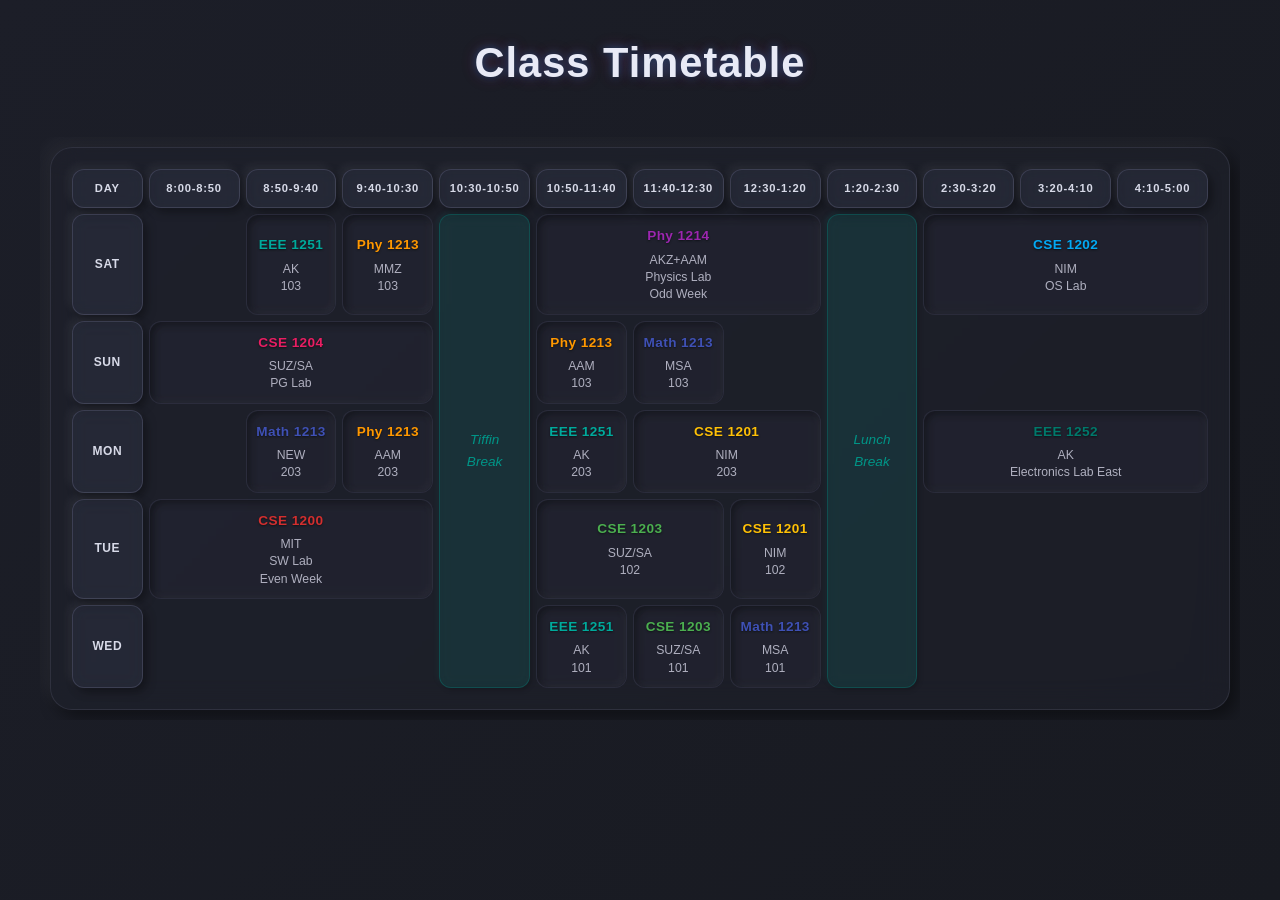
==== index2.html @ d8e886b6 "Equivalence: class name substitution" ====
<!DOCTYPE html>
<html lang="en">

<head>
  <meta charset="UTF-8">
  <meta name="viewport" content="width=device-width, initial-scale=1.0">
  <title>Class Timetable - Horizontal Neomorphic Glass</title>
	<link rel="stylesheet" href="style_glassmorphism.css">
</head>

<body>
  <h1 class="page-title">Class Timetable</h1>
  <div class="table-container">
    <table id="time-table-h" class="time-table"> <!-- ID changed to -h -->
      <thead>
        <tr>
          <th>Day</th>
          <th>8:00-8:50</th>
          <th>8:50-9:40</th>
          <th>9:40-10:30</th>
          <th>10:30-10:50</th>
          <th>10:50-11:40</th>
          <th>11:40-12:30</th>
          <th>12:30-1:20</th>
          <th>1:20-2:30</th>
          <th>2:30-3:20</th>
          <th>3:20-4:10</th>
          <th>4:10-5:00</th>
        </tr>
      </thead>
      <tbody>
        <tr> <!-- SAT -->
          <th>SAT</th>
          <td></td> <!-- 8:00-8:50 -->
          <td> <!-- 8:50-9:40 -->
            <span class="card-title">EEE 1251</span>
            <span class="card-content">AK</span>
            <span class="card-content">103</span>
          </td>
          <td> <!-- 9:40-10:30 -->
            <span class="card-title">Phy 1213</span>
            <span class="card-content">MMZ</span>
            <span class="card-content">103</span>
          </td>
          <td rowspan="5" class="card-type-break">Tiffin<br>Break</td> <!-- 10:30-10:50 -->
          <td colspan="3"> <!-- 10:50-11:40, 11:40-12:30, 12:30-1:20 (Phy 1214) -->
            <span class="card-title">Phy 1214</span>
            <span class="card-content">AKZ+AAM</span>
            <span class="card-content">Physics Lab</span>
            <span class="card-content">Odd Week</span>
          </td>
          <td rowspan="5" class="card-type-break">Lunch<br>Break</td> <!-- 1:20-2:30 -->
          <td colspan="3"> <span class="card-title">CSE 1202</span>
            <span class="card-content">NIM</span>
            <span class="card-content">OS Lab</span>
          </td> <!-- 2:30-3:20, 3:20-4:10, 4:10-5:00 (CSE 1202) -->
        </tr>
        <tr> <!-- SUN -->
          <th>SUN</th>
          <td colspan="3"> <span class="card-title">CSE 1204</span>
            <span class="card-content">SUZ/SA</span>
            <span class="card-content">PG Lab</span>
          </td> <!-- 8:00-8:50, 8:50-9:40, 9:40-10:30 (CSE 1204) -->
          <!-- Tiffin Break covered by rowspan -->
          <td> <!-- 10:50-11:40 -->
            <span class="card-title">Phy 1213</span>
            <span class="card-content">AAM</span>
            <span class="card-content">103</span>
          </td>
          <td> <!-- 11:40-12:30 -->
            <span class="card-title">Math 1213</span>
            <span class="card-content">MSA</span>
            <span class="card-content">103</span>
          </td>
          <td></td> <!-- 12:30-1:20 -->
          <!-- Lunch Break covered by rowspan -->

        </tr>
        <tr> <!-- MON -->
          <th>MON</th>
          <td></td> <!-- 8:00-8:50 -->
          <td> <!-- 8:50-9:40 -->
            <span class="card-title">Math 1213</span>
            <span class="card-content">NEW</span>
            <span class="card-content">203</span>
          </td>
          <td> <!-- 9:40-10:30 -->
            <span class="card-title">Phy 1213</span>
            <span class="card-content">AAM</span>
            <span class="card-content">203</span>
          </td>
          <!-- Tiffin Break covered by rowspan -->
          <td> <!-- 10:50-11:40 -->
            <span class="card-title">EEE 1251</span>
            <span class="card-content">AK</span>
            <span class="card-content">203</span>
          </td>
          <td colspan="2"> <!-- 11:40-12:30, 12:30-1:20 (CSE 1201) -->
            <span class="card-title">CSE 1201</span>
            <span class="card-content">NIM</span>
            <span class="card-content">203</span>
          <td colspan="3"> <!-- 2:30-3:20, 3:20-4:10, 4:10-5:00 (EEE 1252) -->
            <span class="card-title">EEE 1252</span>
            <span class="card-content">AK</span>
            <span class="card-content">Electronics Lab East</span>
          </td><!-- 2:30-3:20, 3:20-4:10, 4:10-5:00 (EEE 1252) -->
        </tr>
        <tr> <!-- TUE -->
          <th>TUE</th>
          <td colspan="3"> <!-- 2:30-3:20, 3:20-4:10, 4:10-5:00 (CSE 1200) -->
            <span class="card-title">CSE 1200</span>
            <span class="card-content">MIT</span>
            <span class="card-content">SW Lab</span>
            <span class="card-content">Even Week</span>
          </td>
          <!-- Tiffin Break covered by rowspan -->
          <td colspan="2"> <!-- 10:50-11:40, 11:40-12:30 (CSE 1203) -->
            <span class="card-title">CSE 1203</span>
            <span class="card-content">SUZ/SA</span>
            <span class="card-content">102</span>
          </td>
          <td> <!-- 12:30-1:20 -->
            <span class="card-title">CSE 1201</span>
            <span class="card-content">NIM</span>
            <span class="card-content">102</span>
          </td>
          <!-- Lunch Break covered by rowspan -->

        </tr>
        <tr> <!-- WED -->
          <th>WED</th>
          <td colspan="3"></td> <!-- 8:00-8:50, 8:50-9:40, 9:40-10:30 (Empty) -->
          <!-- Tiffin Break covered by rowspan -->
          <td> <!-- 10:50-11:40 -->
            <span class="card-title">EEE 1251</span>
            <span class="card-content">AK</span>
            <span class="card-content">101</span>
          </td>
          <td> <!-- 11:40-12:30 -->
            <span class="card-title">CSE 1203</span>
            <span class="card-content">SUZ/SA</span>
            <span class="card-content">101</span>
          </td>
          <td> <!-- 12:30-1:20 -->
            <span class="card-title">Math 1213</span>
            <span class="card-content">MSA</span>
            <span class="card-content">101</span>
          </td>
          <!-- Lunch Break covered by rowspan -->

        </tr>
      </tbody>
    </table>
  </div>

  <script>
    document.addEventListener('DOMContentLoaded', function () {
      const subjectColorConfig = {
        "CSE 1204": { rgb: "233, 30, 99" },
        "EEE 1251": { rgb: "0, 170, 156" },
        "Math 1213": { rgb: "63, 81, 181" },
        "Phy 1213": { rgb: "255, 152, 0" },
        "Phy 1214": { rgb: "156, 39, 176" },
        "CSE 1203": { rgb: "76, 175, 80" },
        "CSE 1201": { rgb: "255, 193, 7" },
        "CSE 1202": { rgb: "3, 169, 244" },
        "CSE 1200": { rgb: "211, 47, 47" },
        "EEE 1252": { rgb: "0, 121, 107" }
      };

      const tableCellsWithCode = document.querySelectorAll('.time-table td:not(.card-type-break):not(:empty)');
      tableCellsWithCode.forEach(cell => {
        const courseCodeSpan = cell.querySelector('.card-title');
        if (courseCodeSpan) {
          const courseCode = courseCodeSpan.textContent.trim();
          if (subjectColorConfig[courseCode]) {
            const colorRGB = subjectColorConfig[courseCode].rgb;
            cell.style.setProperty('--subject-active-rgb', colorRGB);
            cell.classList.add('has-subject-specific-color');
          }
        }
      });

      const timeTable = document.getElementById('time-table-h'); // ID for horizontal table
      // Clickable headers are tbody th (Day names)
      const dayHeaders = Array.from(timeTable.querySelectorAll('tbody th'));
      const tbody = timeTable.querySelector('tbody');

      // Determine number of visual rows (days) and columns (time slots + Day header) for the virtual grid
      const numVisualCols = timeTable.querySelector('thead tr').children.length;
      const numVisualRows = tbody.rows.length;

      // Build the virtual grid to correctly map cells considering rowspan/colspan
      // virtualGrid[rowIdx][colIdx] will point to the actual DOM cell (th or td)
      let virtualGrid = Array(numVisualRows).fill(null).map(() => Array(numVisualCols).fill(null));

      Array.from(tbody.rows).forEach((row, r_idx) => {
        let currentGridCol = 0;
        // row.cells includes th and td elements in that tr
        Array.from(row.cells).forEach(cell => {
          // Skip any grid columns already filled by a rowspan from a previous row
          while (currentGridCol < numVisualCols && virtualGrid[r_idx][currentGridCol] !== null) {
            currentGridCol++;
          }

          if (currentGridCol >= numVisualCols) return; // Should not happen in a well-formed table

          const rowSpan = cell.rowSpan || 1;
          const colSpan = cell.colSpan || 1;

          for (let i = 0; i < rowSpan; i++) {
            for (let j = 0; j < colSpan; j++) {
              if (r_idx + i < numVisualRows && currentGridCol + j < numVisualCols) {
                virtualGrid[r_idx + i][currentGridCol + j] = cell;
              }
            }
          }
          currentGridCol += colSpan;
        });
      });

      dayHeaders.forEach(header => {
        header.addEventListener('click', function () { // 'this' is the clicked tbody th
          // 1. Clear previous glow from all td cells in tbody
          timeTable.querySelectorAll('tbody td.day-glow').forEach(td => {
            td.classList.remove('day-glow');
          });

          // 2. Clear active state from other day headers and set for current
          dayHeaders.forEach(h => h.classList.remove('day-header-active'));
          this.classList.add('day-header-active');

          // 3. Determine the DOM index of the clicked header's parent TR within TBODY.
          // This index corresponds to the row index in our virtualGrid.
          const clickedRowIndex = Array.from(tbody.rows).indexOf(this.parentNode);

          // 4. Apply glow to cells in this row using the virtual grid
          // Start iterating from column 1 in virtualGrid to skip the Day Name TH (which is at virtualGrid[clickedRowIndex][0])
          for (let c = 1; c < numVisualCols; c++) {
            if (virtualGrid[clickedRowIndex] && virtualGrid[clickedRowIndex][c]) {
              const cellToGlow = virtualGrid[clickedRowIndex][c];

              // Check if it's a valid TD, a subject cell (not empty, not card-type-break)
              if (cellToGlow && cellToGlow.tagName === 'TD' &&
                !cellToGlow.classList.contains('card-type-break') &&
                cellToGlow.innerHTML.trim() !== '') {
                cellToGlow.classList.add('day-glow');
              }
            }
          }
        });
      });
    });
  </script>

</body>

</html>
---- style_glassmorphism.css ----
:root {
	/* Base & Text */
	--text-color: #e8eaf6;
	--secondary-text-color: #b0b0c0;
	--def-font: 'Segoe UI', Roboto, Oxygen, Ubuntu, Cantarell, 'Open Sans', 'Helvetica Neue', sans-serif;

	--border-radius-panel: 22px;
	--border-radius-element: 12px;
	--cell-padding: 10px 8px;

	/* Vibrant Colors */
	--vibrant-pink-rgb: 233, 30, 99;
	--vibrant-pink: rgb(var(--vibrant-pink-rgb));
	--vibrant-teal-rgb: 0, 150, 136;
	--vibrant-teal: rgb(var(--vibrant-teal-rgb));
	--vibrant-blue-rgb: 33, 150, 243;
	--vibrant-blue: rgb(var(--vibrant-blue-rgb));

	/* Main Panel */
	--panel-glass-bg: rgba(35, 38, 50, 0.35);
	--panel-glass-border: rgba(200, 200, 255, 0.1);
	--panel-neo-shadow-distance: 7px;
	--panel-neo-shadow-blur: 18px;
	--panel-neo-shadow-light: rgba(255, 255, 255, 0.05);
	--panel-neo-shadow-dark: rgba(0, 0, 0, 0.45);

	/* Headers (General) */
	--header-glass-bg: rgba(55, 60, 80, 0.3);
	--header-glass-border: rgba(200, 200, 255, 0.15);
	--header-text-color: #d8dae8;
	--header-neo-shadow-distance: 4px;
	--header-neo-shadow-blur: 10px;
	--header-neo-shadow-light: rgba(255, 255, 255, 0.06);
	--header-neo-shadow-dark: rgba(0, 0, 0, 0.35);

	/* Active Day Header (now in tbody th for horizontal layout) */
	--day-header-active-bg: var(--vibrant-blue);
	--day-header-active-glow: rgba(var(--vibrant-blue-rgb), 0.7);


	/* Content Cells */
	--cell-glass-bg: rgba(40, 43, 58, 0.25);
	--cell-glass-border: rgba(180, 180, 220, 0.08);
	--cell-inset-neo-shadow-distance: 3px;
	--cell-inset-neo-shadow-blur: 7px;
	--cell-inset-neo-shadow-light: rgba(255, 255, 255, 0.04);
	--cell-inset-neo-shadow-dark: rgba(0, 0, 0, 0.3);

	/* Break Cells */
	--break-glass-bg: rgba(var(--vibrant-teal-rgb), 0.15);
	--break-glass-border: rgba(var(--vibrant-teal-rgb), 0.3);
	--break-text-color: var(--vibrant-teal);
	--break-neo-shadow-distance: 2px;
	--break-neo-shadow-blur: 5px;
	--break-neo-shadow-light: rgba(var(--vibrant-teal-rgb), 0.1);
	--break-neo-shadow-dark: rgba(0, 0, 0, 0.2);

	/* Day Glow (Inner Fill) Styles */
	--fallback-accent-rgb: var(--vibrant-pink-rgb);
	--day-glow-inner-fill-opacity: 0.15;
	/* Opacity for the inner accent background */
	--day-glow-border-opacity: 0.6;
	/* Opacity for the border of "glowing" cells */

	/* Text color for details when cell is "glowing" */
	--details-text-glow-color: #dce0ee;
}

* {
	padding: 0;
	margin: 0;
	box-sizing: border-box;
}

body {
	background: linear-gradient(135deg, #1c1e28 0%, #181a21 100%);
	font-family: var(--def-font);
	color: var(--text-color);
	padding: 30px 25px;
	line-height: 1.6;
	display: flex;
	flex-direction: column;
	align-items: center;
	min-height: 100vh;
}

.page-title {
	text-align: center;
	margin-bottom: 40px;
	font-size: 2.6em;
	font-weight: 600;
	color: var(--text-color);
	letter-spacing: 1px;
	text-shadow:
		0 0 8px rgba(var(--vibrant-blue-rgb), 0.4),
		0 0 15px rgba(var(--vibrant-pink-rgb), 0.25),
		0 2px 5px rgba(0, 0, 0, 0.3);
}

.table-container {
	width: 100%;
	max-width: 1200px;
	/* Adjusted for horizontal layout */
	overflow-x: auto;
	padding: 10px;
}

.time-table {
	width: 100%;
	border-collapse: separate;
	border-spacing: 6px;
	background-color: var(--panel-glass-bg);
	backdrop-filter: blur(15px);
	text-align: center;
	border-radius: var(--border-radius-panel);
	border: 1px solid var(--panel-glass-border);
	box-shadow:
		var(--panel-neo-shadow-distance) var(--panel-neo-shadow-distance) var(--panel-neo-shadow-blur) var(--panel-neo-shadow-dark),
		calc(var(--panel-neo-shadow-distance) * -1) calc(var(--panel-neo-shadow-distance) * -1) var(--panel-neo-shadow-blur) var(--panel-neo-shadow-light);
	padding: 15px;
}

.time-table th,
.time-table td {
	padding: var(--cell-padding);
	font-weight: 500;
	vertical-align: middle;
	border-radius: var(--border-radius-element);
	border: 1px solid transparent;
}

/* General Header Styling for all TH elements */
.time-table th {
	background-color: var(--header-glass-bg);
	color: var(--header-text-color);
	font-weight: 600;
	border: 1px solid var(--header-glass-border);
	backdrop-filter: blur(8px);
	box-shadow:
		var(--header-neo-shadow-distance) var(--header-neo-shadow-distance) var(--header-neo-shadow-blur) var(--header-neo-shadow-dark),
		calc(var(--header-neo-shadow-distance) * -1) calc(var(--header-neo-shadow-distance) * -1) var(--header-neo-shadow-blur) var(--header-neo-shadow-light);
}

/* THEAD Headers: "Day" (first) and Time Slots (rest) */
.time-table thead th {
	font-size: 0.7em;
	/* Base for all thead headers */
	text-transform: uppercase;
	letter-spacing: 0.07em;
}

.time-table thead th:first-child {
	/* "Day" header */
	min-width: 70px;
}

.time-table thead th:not(:first-child) {
	/* Time Slot Headers */
	min-width: 90px;
}

/* TBODY Headers: Day Names (SAT, SUN, etc.) - These are clickable */
.time-table tbody th {
	min-width: 70px;
	font-size: 0.75em;
	letter-spacing: 0.05em;
	text-transform: uppercase;
	cursor: pointer;
	user-select: none;
}

.time-table tbody th.day-header-active {
	/* Active Day Header in tbody */
	background-color: var(--day-header-active-bg);
	color: white;
	box-shadow:
		0 0 12px 2px var(--day-header-active-glow),
		var(--header-neo-shadow-distance) var(--header-neo-shadow-distance) var(--header-neo-shadow-blur) var(--header-neo-shadow-dark),
		calc(var(--header-neo-shadow-distance) * -1) calc(var(--header-neo-shadow-distance) * -1) var(--header-neo-shadow-blur) var(--header-neo-shadow-light);
}

.time-table td:not(.card-type-break):not(:empty) {
	background-color: var(--cell-glass-bg);
	font-size: 0.85em;
	border: 1px solid var(--cell-glass-border);
	backdrop-filter: blur(6px);
	box-shadow:
		inset var(--cell-inset-neo-shadow-distance) var(--cell-inset-neo-shadow-distance) var(--cell-inset-neo-shadow-blur) var(--cell-inset-neo-shadow-dark),
		inset calc(var(--cell-inset-neo-shadow-distance) * -1) calc(var(--cell-inset-neo-shadow-distance) * -1) var(--cell-inset-neo-shadow-blur) var(--cell-inset-neo-shadow-light);
}

.time-table td.day-glow {
	--current-accent-rgb: var(--fallback-accent-rgb);
	background-color: rgba(var(--current-accent-rgb), var(--day-glow-inner-fill-opacity)) !important;
	border-color: rgba(var(--current-accent-rgb), var(--day-glow-border-opacity)) !important;
	box-shadow:
		inset var(--cell-inset-neo-shadow-distance) var(--cell-inset-neo-shadow-distance) var(--cell-inset-neo-shadow-blur) var(--cell-inset-neo-shadow-dark),
		inset calc(var(--cell-inset-neo-shadow-distance) * -1) calc(var(--cell-inset-neo-shadow-distance) * -1) var(--cell-inset-neo-shadow-blur) var(--cell-inset-neo-shadow-light);
}

.time-table td.has-subject-specific-color.day-glow {
	--current-accent-rgb: var(--subject-active-rgb);
}

.time-table td .card-title {
	display: block;
	font-weight: 700;
	color: var(--text-color);
	margin-bottom: 5px;
	font-size: 1em;
	letter-spacing: 0.03em;
	text-shadow: 0 1px 2px rgba(0, 0, 0, 0.4);
}

.time-table td.has-subject-specific-color .card-title {
	color: rgb(var(--subject-active-rgb));
	text-shadow: 0 1px 2px rgba(0, 0, 0, 0.5);
}

.time-table td.day-glow .card-title {
	text-shadow: none !important;
}

.time-table td.day-glow:not(.has-subject-specific-color) .card-title {
	color: var(--text-color);
}

.time-table td .card-content {
	display: block;
	font-size: 0.9em;
	color: var(--secondary-text-color);
	line-height: 1.4;
}

.time-table td.day-glow .card-content {
	color: var(--details-text-glow-color);
}

.time-table td:empty {
	background-color: transparent;
	border-color: transparent;
	box-shadow: none;
	backdrop-filter: none;
}

.card-type-break {
	/* This class is on a TD with rowspan (for horizontal) */
	background-color: var(--break-glass-bg) !important;
	border: 1px solid var(--break-glass-border) !important;
	backdrop-filter: blur(7px);
	font-weight: 600;
	font-style: italic;
	color: var(--break-text-color);
	font-size: 0.85em;
	box-shadow:
		var(--break-neo-shadow-distance) var(--break-neo-shadow-distance) var(--break-neo-shadow-blur) var(--break-neo-shadow-dark),
		calc(var(--break-neo-shadow-distance) * -1) calc(var(--break-neo-shadow-distance) * -1) var(--break-neo-shadow-blur) var(--break-neo-shadow-light) !important;
}
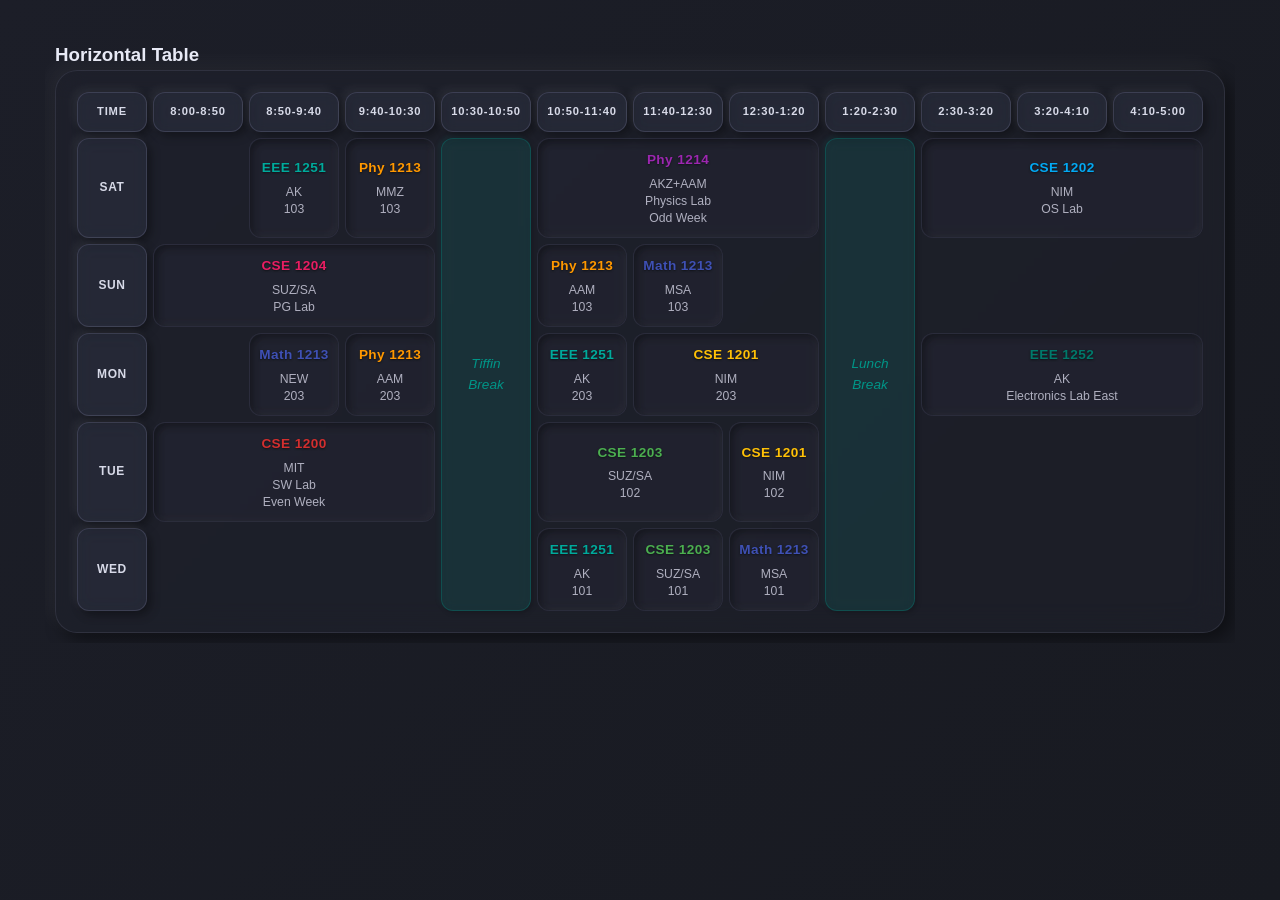
==== commit f648dd23: "Updating with 'main' branch" ====
--- a/index2.html
+++ b/index2.html
@@ -1,258 +1,53 @@
 <!DOCTYPE html>
 <html lang="en">
+	<head>
+		<meta charset="UTF-8">
+		<meta name="viewport" content="width=device-width, initial-scale=1.0">
+		<title>Class Timetable</title>
+		<script type="text/javascript" src="schedule.json.js"></script>
+		<script type="text/javascript" src="tabler.js"></script>
+		<link rel="stylesheet" href="style_glassmorphism.css">
+	</head>
+	<body>
+		<div id="main-wrapper">
 
-<head>
-  <meta charset="UTF-8">
-  <meta name="viewport" content="width=device-width, initial-scale=1.0">
-  <title>Class Timetable - Horizontal Neomorphic Glass</title>
-	<link rel="stylesheet" href="style_glassmorphism.css">
-</head>
+			<div id="error-container" style="white-space: pre-wrap;"></div> <!-- DISPLAYS ERROR MESSAGES HERE -->
 
-<body>
-  <h1 class="page-title">Class Timetable</h1>
-  <div class="table-container">
-    <table id="time-table-h" class="time-table"> <!-- ID changed to -h -->
-      <thead>
-        <tr>
-          <th>Day</th>
-          <th>8:00-8:50</th>
-          <th>8:50-9:40</th>
-          <th>9:40-10:30</th>
-          <th>10:30-10:50</th>
-          <th>10:50-11:40</th>
-          <th>11:40-12:30</th>
-          <th>12:30-1:20</th>
-          <th>1:20-2:30</th>
-          <th>2:30-3:20</th>
-          <th>3:20-4:10</th>
-          <th>4:10-5:00</th>
-        </tr>
-      </thead>
-      <tbody>
-        <tr> <!-- SAT -->
-          <th>SAT</th>
-          <td></td> <!-- 8:00-8:50 -->
-          <td> <!-- 8:50-9:40 -->
-            <span class="card-title">EEE 1251</span>
-            <span class="card-content">AK</span>
-            <span class="card-content">103</span>
-          </td>
-          <td> <!-- 9:40-10:30 -->
-            <span class="card-title">Phy 1213</span>
-            <span class="card-content">MMZ</span>
-            <span class="card-content">103</span>
-          </td>
-          <td rowspan="5" class="card-type-break">Tiffin<br>Break</td> <!-- 10:30-10:50 -->
-          <td colspan="3"> <!-- 10:50-11:40, 11:40-12:30, 12:30-1:20 (Phy 1214) -->
-            <span class="card-title">Phy 1214</span>
-            <span class="card-content">AKZ+AAM</span>
-            <span class="card-content">Physics Lab</span>
-            <span class="card-content">Odd Week</span>
-          </td>
-          <td rowspan="5" class="card-type-break">Lunch<br>Break</td> <!-- 1:20-2:30 -->
-          <td colspan="3"> <span class="card-title">CSE 1202</span>
-            <span class="card-content">NIM</span>
-            <span class="card-content">OS Lab</span>
-          </td> <!-- 2:30-3:20, 3:20-4:10, 4:10-5:00 (CSE 1202) -->
-        </tr>
-        <tr> <!-- SUN -->
-          <th>SUN</th>
-          <td colspan="3"> <span class="card-title">CSE 1204</span>
-            <span class="card-content">SUZ/SA</span>
-            <span class="card-content">PG Lab</span>
-          </td> <!-- 8:00-8:50, 8:50-9:40, 9:40-10:30 (CSE 1204) -->
-          <!-- Tiffin Break covered by rowspan -->
-          <td> <!-- 10:50-11:40 -->
-            <span class="card-title">Phy 1213</span>
-            <span class="card-content">AAM</span>
-            <span class="card-content">103</span>
-          </td>
-          <td> <!-- 11:40-12:30 -->
-            <span class="card-title">Math 1213</span>
-            <span class="card-content">MSA</span>
-            <span class="card-content">103</span>
-          </td>
-          <td></td> <!-- 12:30-1:20 -->
-          <!-- Lunch Break covered by rowspan -->
+			<div class="table-container">
+				<h3 class="time-table-title">Horizontal Table</h3>
+				<table id="time-table-h" class="time-table">
+					<!-- AUTOMATICALLY GENERATES THE TABLE HERE -->
+				</table>
+			</div>
+		</div>
 
-        </tr>
-        <tr> <!-- MON -->
-          <th>MON</th>
-          <td></td> <!-- 8:00-8:50 -->
-          <td> <!-- 8:50-9:40 -->
-            <span class="card-title">Math 1213</span>
-            <span class="card-content">NEW</span>
-            <span class="card-content">203</span>
-          </td>
-          <td> <!-- 9:40-10:30 -->
-            <span class="card-title">Phy 1213</span>
-            <span class="card-content">AAM</span>
-            <span class="card-content">203</span>
-          </td>
-          <!-- Tiffin Break covered by rowspan -->
-          <td> <!-- 10:50-11:40 -->
-            <span class="card-title">EEE 1251</span>
-            <span class="card-content">AK</span>
-            <span class="card-content">203</span>
-          </td>
-          <td colspan="2"> <!-- 11:40-12:30, 12:30-1:20 (CSE 1201) -->
-            <span class="card-title">CSE 1201</span>
-            <span class="card-content">NIM</span>
-            <span class="card-content">203</span>
-          <td colspan="3"> <!-- 2:30-3:20, 3:20-4:10, 4:10-5:00 (EEE 1252) -->
-            <span class="card-title">EEE 1252</span>
-            <span class="card-content">AK</span>
-            <span class="card-content">Electronics Lab East</span>
-          </td><!-- 2:30-3:20, 3:20-4:10, 4:10-5:00 (EEE 1252) -->
-        </tr>
-        <tr> <!-- TUE -->
-          <th>TUE</th>
-          <td colspan="3"> <!-- 2:30-3:20, 3:20-4:10, 4:10-5:00 (CSE 1200) -->
-            <span class="card-title">CSE 1200</span>
-            <span class="card-content">MIT</span>
-            <span class="card-content">SW Lab</span>
-            <span class="card-content">Even Week</span>
-          </td>
-          <!-- Tiffin Break covered by rowspan -->
-          <td colspan="2"> <!-- 10:50-11:40, 11:40-12:30 (CSE 1203) -->
-            <span class="card-title">CSE 1203</span>
-            <span class="card-content">SUZ/SA</span>
-            <span class="card-content">102</span>
-          </td>
-          <td> <!-- 12:30-1:20 -->
-            <span class="card-title">CSE 1201</span>
-            <span class="card-content">NIM</span>
-            <span class="card-content">102</span>
-          </td>
-          <!-- Lunch Break covered by rowspan -->
 
-        </tr>
-        <tr> <!-- WED -->
-          <th>WED</th>
-          <td colspan="3"></td> <!-- 8:00-8:50, 8:50-9:40, 9:40-10:30 (Empty) -->
-          <!-- Tiffin Break covered by rowspan -->
-          <td> <!-- 10:50-11:40 -->
-            <span class="card-title">EEE 1251</span>
-            <span class="card-content">AK</span>
-            <span class="card-content">101</span>
-          </td>
-          <td> <!-- 11:40-12:30 -->
-            <span class="card-title">CSE 1203</span>
-            <span class="card-content">SUZ/SA</span>
-            <span class="card-content">101</span>
-          </td>
-          <td> <!-- 12:30-1:20 -->
-            <span class="card-title">Math 1213</span>
-            <span class="card-content">MSA</span>
-            <span class="card-content">101</span>
-          </td>
-          <!-- Lunch Break covered by rowspan -->
+		<script>
+			document.addEventListener('DOMContentLoaded', function() {
+				const timeTable = document.getElementById('time-table-h');
+				const dayHeaders = document.querySelectorAll('.day-header');
 
-        </tr>
-      </tbody>
-    </table>
-  </div>
+				Array.from(dayHeaders).forEach(header => {
+					header.addEventListener('click', function() {
+						// Remove glow from any previously highlighted cells
+						timeTable.querySelectorAll('td.day-glow').forEach(td => {
+							td.classList.remove('day-glow');
+						});
 
-  <script>
-    document.addEventListener('DOMContentLoaded', function () {
-      const subjectColorConfig = {
-        "CSE 1204": { rgb: "233, 30, 99" },
-        "EEE 1251": { rgb: "0, 170, 156" },
-        "Math 1213": { rgb: "63, 81, 181" },
-        "Phy 1213": { rgb: "255, 152, 0" },
-        "Phy 1214": { rgb: "156, 39, 176" },
-        "CSE 1203": { rgb: "76, 175, 80" },
-        "CSE 1201": { rgb: "255, 193, 7" },
-        "CSE 1202": { rgb: "3, 169, 244" },
-        "CSE 1200": { rgb: "211, 47, 47" },
-        "EEE 1252": { rgb: "0, 121, 107" }
-      };
+						// Update active day header state
+						dayHeaders.forEach(h => h.classList.remove('day-header-active'));
+						this.classList.add('day-header-active');
 
-      const tableCellsWithCode = document.querySelectorAll('.time-table td:not(.card-type-break):not(:empty)');
-      tableCellsWithCode.forEach(cell => {
-        const courseCodeSpan = cell.querySelector('.card-title');
-        if (courseCodeSpan) {
-          const courseCode = courseCodeSpan.textContent.trim();
-          if (subjectColorConfig[courseCode]) {
-            const colorRGB = subjectColorConfig[courseCode].rgb;
-            cell.style.setProperty('--subject-active-rgb', colorRGB);
-            cell.classList.add('has-subject-specific-color');
-          }
-        }
-      });
+						// Use the clicked row directly; it already contains the cells for that day
+						const row = this.parentElement;
+						const rowcells = row.querySelectorAll('.card-type-active')
 
-      const timeTable = document.getElementById('time-table-h'); // ID for horizontal table
-      // Clickable headers are tbody th (Day names)
-      const dayHeaders = Array.from(timeTable.querySelectorAll('tbody th'));
-      const tbody = timeTable.querySelector('tbody');
-
-      // Determine number of visual rows (days) and columns (time slots + Day header) for the virtual grid
-      const numVisualCols = timeTable.querySelector('thead tr').children.length;
-      const numVisualRows = tbody.rows.length;
-
-      // Build the virtual grid to correctly map cells considering rowspan/colspan
-      // virtualGrid[rowIdx][colIdx] will point to the actual DOM cell (th or td)
-      let virtualGrid = Array(numVisualRows).fill(null).map(() => Array(numVisualCols).fill(null));
-
-      Array.from(tbody.rows).forEach((row, r_idx) => {
-        let currentGridCol = 0;
-        // row.cells includes th and td elements in that tr
-        Array.from(row.cells).forEach(cell => {
-          // Skip any grid columns already filled by a rowspan from a previous row
-          while (currentGridCol < numVisualCols && virtualGrid[r_idx][currentGridCol] !== null) {
-            currentGridCol++;
-          }
-
-          if (currentGridCol >= numVisualCols) return; // Should not happen in a well-formed table
-
-          const rowSpan = cell.rowSpan || 1;
-          const colSpan = cell.colSpan || 1;
-
-          for (let i = 0; i < rowSpan; i++) {
-            for (let j = 0; j < colSpan; j++) {
-              if (r_idx + i < numVisualRows && currentGridCol + j < numVisualCols) {
-                virtualGrid[r_idx + i][currentGridCol + j] = cell;
-              }
-            }
-          }
-          currentGridCol += colSpan;
-        });
-      });
-
-      dayHeaders.forEach(header => {
-        header.addEventListener('click', function () { // 'this' is the clicked tbody th
-          // 1. Clear previous glow from all td cells in tbody
-          timeTable.querySelectorAll('tbody td.day-glow').forEach(td => {
-            td.classList.remove('day-glow');
-          });
-
-          // 2. Clear active state from other day headers and set for current
-          dayHeaders.forEach(h => h.classList.remove('day-header-active'));
-          this.classList.add('day-header-active');
-
-          // 3. Determine the DOM index of the clicked header's parent TR within TBODY.
-          // This index corresponds to the row index in our virtualGrid.
-          const clickedRowIndex = Array.from(tbody.rows).indexOf(this.parentNode);
-
-          // 4. Apply glow to cells in this row using the virtual grid
-          // Start iterating from column 1 in virtualGrid to skip the Day Name TH (which is at virtualGrid[clickedRowIndex][0])
-          for (let c = 1; c < numVisualCols; c++) {
-            if (virtualGrid[clickedRowIndex] && virtualGrid[clickedRowIndex][c]) {
-              const cellToGlow = virtualGrid[clickedRowIndex][c];
-
-              // Check if it's a valid TD, a subject cell (not empty, not card-type-break)
-              if (cellToGlow && cellToGlow.tagName === 'TD' &&
-                !cellToGlow.classList.contains('card-type-break') &&
-                cellToGlow.innerHTML.trim() !== '') {
-                cellToGlow.classList.add('day-glow');
-              }
-            }
-          }
-        });
-      });
-    });
-  </script>
-
-</body>
-
-</html>+						Array.from(rowcells).forEach(cell => {
+							cell.classList.add('day-glow');
+						});
+					});
+				});
+			});
+		</script>
+	</body>
+</html>
--- a/style_glassmorphism.css
+++ b/style_glassmorphism.css
@@ -4,11 +4,7 @@
 	--secondary-text-color: #b0b0c0;
 	--def-font: 'Segoe UI', Roboto, Oxygen, Ubuntu, Cantarell, 'Open Sans', 'Helvetica Neue', sans-serif;
 
-	--border-radius-panel: 22px;
-	--border-radius-element: 12px;
-	--cell-padding: 10px 8px;
-
-	/* Vibrant Colors */
+	/* Vibrant Color Palette */
 	--vibrant-pink-rgb: 233, 30, 99;
 	--vibrant-pink: rgb(var(--vibrant-pink-rgb));
 	--vibrant-teal-rgb: 0, 150, 136;
@@ -16,54 +12,8 @@
 	--vibrant-blue-rgb: 33, 150, 243;
 	--vibrant-blue: rgb(var(--vibrant-blue-rgb));
 
-	/* Main Panel */
-	--panel-glass-bg: rgba(35, 38, 50, 0.35);
-	--panel-glass-border: rgba(200, 200, 255, 0.1);
-	--panel-neo-shadow-distance: 7px;
-	--panel-neo-shadow-blur: 18px;
-	--panel-neo-shadow-light: rgba(255, 255, 255, 0.05);
-	--panel-neo-shadow-dark: rgba(0, 0, 0, 0.45);
-
-	/* Headers (General) */
-	--header-glass-bg: rgba(55, 60, 80, 0.3);
-	--header-glass-border: rgba(200, 200, 255, 0.15);
-	--header-text-color: #d8dae8;
-	--header-neo-shadow-distance: 4px;
-	--header-neo-shadow-blur: 10px;
-	--header-neo-shadow-light: rgba(255, 255, 255, 0.06);
-	--header-neo-shadow-dark: rgba(0, 0, 0, 0.35);
-
-	/* Active Day Header (now in tbody th for horizontal layout) */
-	--day-header-active-bg: var(--vibrant-blue);
-	--day-header-active-glow: rgba(var(--vibrant-blue-rgb), 0.7);
-
-
-	/* Content Cells */
-	--cell-glass-bg: rgba(40, 43, 58, 0.25);
-	--cell-glass-border: rgba(180, 180, 220, 0.08);
-	--cell-inset-neo-shadow-distance: 3px;
-	--cell-inset-neo-shadow-blur: 7px;
-	--cell-inset-neo-shadow-light: rgba(255, 255, 255, 0.04);
-	--cell-inset-neo-shadow-dark: rgba(0, 0, 0, 0.3);
-
-	/* Break Cells */
-	--break-glass-bg: rgba(var(--vibrant-teal-rgb), 0.15);
-	--break-glass-border: rgba(var(--vibrant-teal-rgb), 0.3);
-	--break-text-color: var(--vibrant-teal);
-	--break-neo-shadow-distance: 2px;
-	--break-neo-shadow-blur: 5px;
-	--break-neo-shadow-light: rgba(var(--vibrant-teal-rgb), 0.1);
-	--break-neo-shadow-dark: rgba(0, 0, 0, 0.2);
-
 	/* Day Glow (Inner Fill) Styles */
 	--fallback-accent-rgb: var(--vibrant-pink-rgb);
-	--day-glow-inner-fill-opacity: 0.15;
-	/* Opacity for the inner accent background */
-	--day-glow-border-opacity: 0.6;
-	/* Opacity for the border of "glowing" cells */
-
-	/* Text color for details when cell is "glowing" */
-	--details-text-glow-color: #dce0ee;
 }
 
 * {
@@ -109,36 +59,36 @@
 	width: 100%;
 	border-collapse: separate;
 	border-spacing: 6px;
-	background-color: var(--panel-glass-bg);
+	background-color: rgba(35, 38, 50, 0.35);
 	backdrop-filter: blur(15px);
 	text-align: center;
-	border-radius: var(--border-radius-panel);
-	border: 1px solid var(--panel-glass-border);
-	box-shadow:
-		var(--panel-neo-shadow-distance) var(--panel-neo-shadow-distance) var(--panel-neo-shadow-blur) var(--panel-neo-shadow-dark),
-		calc(var(--panel-neo-shadow-distance) * -1) calc(var(--panel-neo-shadow-distance) * -1) var(--panel-neo-shadow-blur) var(--panel-neo-shadow-light);
+	border-radius: 22px;
+	border: 1px solid rgba(200, 200, 255, 0.1);
+	box-shadow:
+		7px 7px 18px rgba(0, 0, 0, 0.45),
+		-7px -7px 18px rgba(255, 255, 255, 0.05);
 	padding: 15px;
 }
 
 .time-table th,
 .time-table td {
-	padding: var(--cell-padding);
+	padding: 10px 8px;
 	font-weight: 500;
 	vertical-align: middle;
-	border-radius: var(--border-radius-element);
+	border-radius: 12px;
 	border: 1px solid transparent;
 }
 
 /* General Header Styling for all TH elements */
 .time-table th {
-	background-color: var(--header-glass-bg);
-	color: var(--header-text-color);
+	background-color: rgba(55, 60, 80, 0.3);
+	color: #d8dae8;
 	font-weight: 600;
-	border: 1px solid var(--header-glass-border);
+	border: 1px solid rgba(200, 200, 255, 0.15);
 	backdrop-filter: blur(8px);
 	box-shadow:
-		var(--header-neo-shadow-distance) var(--header-neo-shadow-distance) var(--header-neo-shadow-blur) var(--header-neo-shadow-dark),
-		calc(var(--header-neo-shadow-distance) * -1) calc(var(--header-neo-shadow-distance) * -1) var(--header-neo-shadow-blur) var(--header-neo-shadow-light);
+		4px 4px 10px rgba(0, 0, 0, 0.35),
+		-4px -4px 10px rgba(255, 255, 255, 0.06);
 }
 
 /* THEAD Headers: "Day" (first) and Time Slots (rest) */
@@ -171,34 +121,34 @@
 
 .time-table tbody th.day-header-active {
 	/* Active Day Header in tbody */
-	background-color: var(--day-header-active-bg);
+	background-color: var(--vibrant-blue);
 	color: white;
 	box-shadow:
-		0 0 12px 2px var(--day-header-active-glow),
-		var(--header-neo-shadow-distance) var(--header-neo-shadow-distance) var(--header-neo-shadow-blur) var(--header-neo-shadow-dark),
-		calc(var(--header-neo-shadow-distance) * -1) calc(var(--header-neo-shadow-distance) * -1) var(--header-neo-shadow-blur) var(--header-neo-shadow-light);
+		0 0 12px 2px rgba(var(--vibrant-blue-rgb), 0.7),
+		4px 4px 10px rgba(0, 0, 0, 0.35),
+		-4px -4px 10px rgba(255, 255, 255, 0.06);
 }
 
 .time-table td:not(.card-type-break):not(:empty) {
-	background-color: var(--cell-glass-bg);
+	background-color: rgba(40, 43, 58, 0.25);
 	font-size: 0.85em;
-	border: 1px solid var(--cell-glass-border);
+	border: 1px solid rgba(180, 180, 220, 0.08);
 	backdrop-filter: blur(6px);
 	box-shadow:
-		inset var(--cell-inset-neo-shadow-distance) var(--cell-inset-neo-shadow-distance) var(--cell-inset-neo-shadow-blur) var(--cell-inset-neo-shadow-dark),
-		inset calc(var(--cell-inset-neo-shadow-distance) * -1) calc(var(--cell-inset-neo-shadow-distance) * -1) var(--cell-inset-neo-shadow-blur) var(--cell-inset-neo-shadow-light);
+		inset 3px 3px 7px rgba(0, 0, 0, 0.3),
+		inset -3px -3px 7px rgba(255, 255, 255, 0.04);
 }
 
 .time-table td.day-glow {
 	--current-accent-rgb: var(--fallback-accent-rgb);
-	background-color: rgba(var(--current-accent-rgb), var(--day-glow-inner-fill-opacity)) !important;
-	border-color: rgba(var(--current-accent-rgb), var(--day-glow-border-opacity)) !important;
-	box-shadow:
-		inset var(--cell-inset-neo-shadow-distance) var(--cell-inset-neo-shadow-distance) var(--cell-inset-neo-shadow-blur) var(--cell-inset-neo-shadow-dark),
-		inset calc(var(--cell-inset-neo-shadow-distance) * -1) calc(var(--cell-inset-neo-shadow-distance) * -1) var(--cell-inset-neo-shadow-blur) var(--cell-inset-neo-shadow-light);
-}
-
-.time-table td.has-subject-specific-color.day-glow {
+	background-color: rgba(var(--current-accent-rgb), 0.15) !important;
+	border-color: rgba(var(--current-accent-rgb), 0.6) !important;
+	box-shadow:
+		inset 3px 3px 7px rgba(0, 0, 0, 0.3),
+		inset -3px -3px 7px rgba(255, 255, 255, 0.04);
+}
+
+.time-table td:is(.card-type-class, .card-type-lab).day-glow {
 	--current-accent-rgb: var(--subject-active-rgb);
 }
 
@@ -212,7 +162,7 @@
 	text-shadow: 0 1px 2px rgba(0, 0, 0, 0.4);
 }
 
-.time-table td.has-subject-specific-color .card-title {
+.time-table td:is(.card-type-class, .card-type-lab) .card-title {
 	color: rgb(var(--subject-active-rgb));
 	text-shadow: 0 1px 2px rgba(0, 0, 0, 0.5);
 }
@@ -221,7 +171,7 @@
 	text-shadow: none !important;
 }
 
-.time-table td.day-glow:not(.has-subject-specific-color) .card-title {
+.time-table td.day-glow:not(.card-type-class, .card-type-lab) .card-title {
 	color: var(--text-color);
 }
 
@@ -233,10 +183,10 @@
 }
 
 .time-table td.day-glow .card-content {
-	color: var(--details-text-glow-color);
-}
-
-.time-table td:empty {
+	color: #dce0ee;
+}
+
+.card-type-free {
 	background-color: transparent;
 	border-color: transparent;
 	box-shadow: none;
@@ -245,14 +195,26 @@
 
 .card-type-break {
 	/* This class is on a TD with rowspan (for horizontal) */
-	background-color: var(--break-glass-bg) !important;
-	border: 1px solid var(--break-glass-border) !important;
+	background-color: rgba(var(--vibrant-teal-rgb), 0.15) !important;
+	border: 1px solid rgba(var(--vibrant-teal-rgb), 0.3) !important;
 	backdrop-filter: blur(7px);
 	font-weight: 600;
 	font-style: italic;
-	color: var(--break-text-color);
+	color: var(--vibrant-teal);
 	font-size: 0.85em;
 	box-shadow:
-		var(--break-neo-shadow-distance) var(--break-neo-shadow-distance) var(--break-neo-shadow-blur) var(--break-neo-shadow-dark),
-		calc(var(--break-neo-shadow-distance) * -1) calc(var(--break-neo-shadow-distance) * -1) var(--break-neo-shadow-blur) var(--break-neo-shadow-light) !important;
-}
+		2px 2px 5px rgba(0, 0, 0, 0.2),
+		-2px -2px 5px rgba(var(--vibrant-teal-rgb), 0.1) !important;
+}
+
+
+td:has(.card-label-cse-1200)  {--subject-active-rgb: 211, 47, 47}
+td:has(.card-label-cse-1201)  {--subject-active-rgb: 255, 193, 7}
+td:has(.card-label-cse-1202)  {--subject-active-rgb: 3, 169, 244}
+td:has(.card-label-cse-1203)  {--subject-active-rgb: 76, 175, 80}
+td:has(.card-label-cse-1204)  {--subject-active-rgb: 233, 30, 99}
+td:has(.card-label-eee-1251)  {--subject-active-rgb: 0, 170, 156}
+td:has(.card-label-eee-1252)  {--subject-active-rgb: 0, 121, 107}
+td:has(.card-label-math-1213) {--subject-active-rgb: 63, 81, 181}
+td:has(.card-label-phy-1213)  {--subject-active-rgb: 255, 152, 0}
+td:has(.card-label-phy-1214)  {--subject-active-rgb: 156, 39, 176}
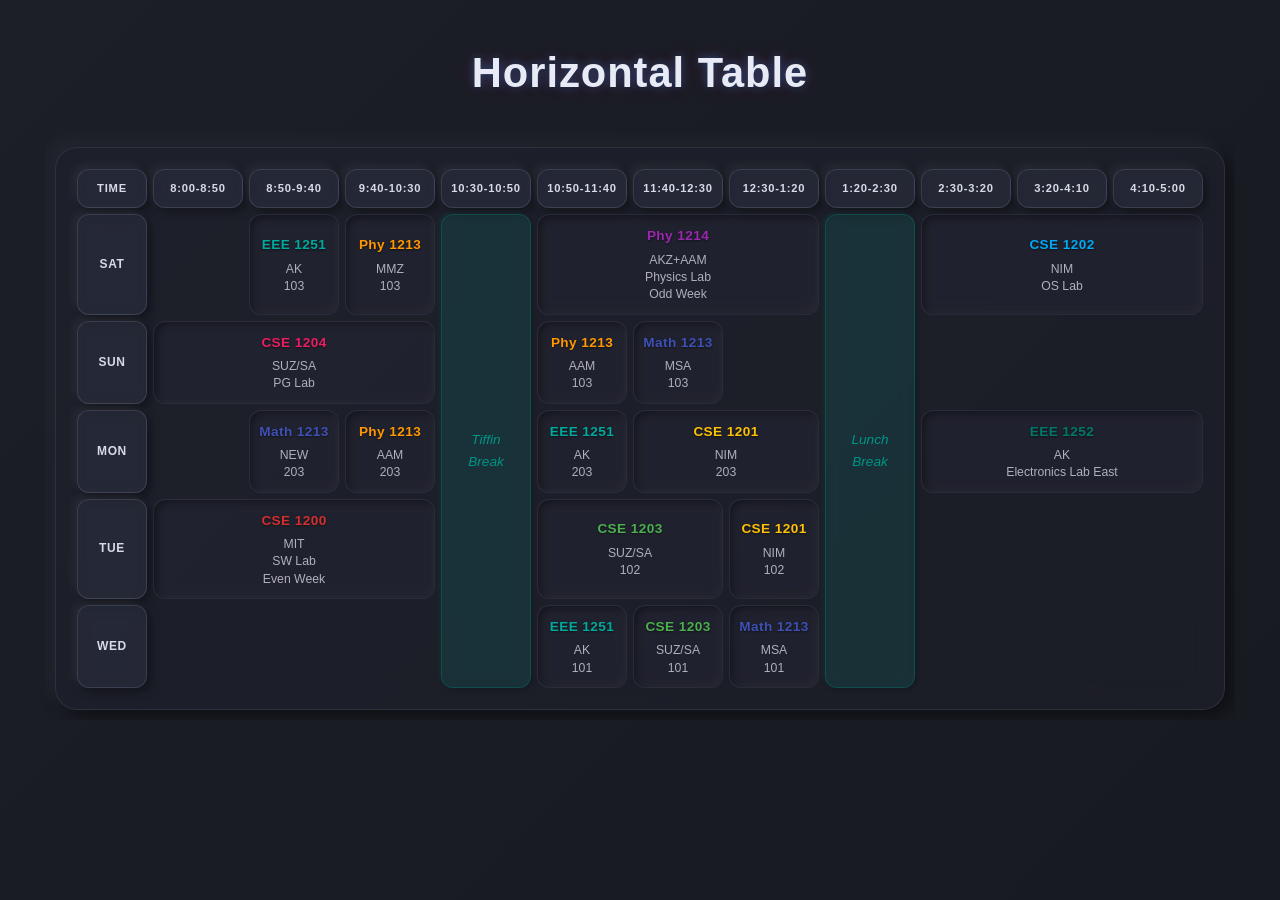
==== commit c3f68fb4: "File rearranging + glassmorphism.css variable substitution" ====
--- a/index2.html
+++ b/index2.html
@@ -6,7 +6,7 @@
 		<title>Class Timetable</title>
 		<script type="text/javascript" src="schedule.json.js"></script>
 		<script type="text/javascript" src="tabler.js"></script>
-		<link rel="stylesheet" href="style_glassmorphism.css">
+		<link rel="stylesheet" href="styles/style_glassmorphism.css">
 	</head>
 	<body>
 		<div id="main-wrapper">
--- a/styles/style_glassmorphism.css
+++ b/styles/style_glassmorphism.css
@@ -0,0 +1,219 @@
+:root {
+	/* Base & Text */
+	--text-color: #e8eaf6;
+	--secondary-text-color: #b0b0c0;
+	--def-font: 'Segoe UI', Roboto, Oxygen, Ubuntu, Cantarell, 'Open Sans', 'Helvetica Neue', sans-serif;
+
+	/* Vibrant Color Palette */
+	--vibrant-pink-rgb: 233, 30, 99;
+	--vibrant-pink: rgb(var(--vibrant-pink-rgb));
+	--vibrant-teal-rgb: 0, 150, 136;
+	--vibrant-teal: rgb(var(--vibrant-teal-rgb));
+	--vibrant-blue-rgb: 33, 150, 243;
+	--vibrant-blue: rgb(var(--vibrant-blue-rgb));
+
+	/* Day Glow (Inner Fill) Styles */
+	--fallback-accent-rgb: var(--vibrant-pink-rgb);
+}
+
+* {
+	padding: 0;
+	margin: 0;
+	box-sizing: border-box;
+}
+
+body {
+	background: linear-gradient(135deg, #1c1e28 0%, #181a21 100%);
+	font-family: var(--def-font);
+	color: var(--text-color);
+	padding: 30px 25px;
+	line-height: 1.6;
+	display: flex;
+	flex-direction: column;
+	align-items: center;
+	min-height: 100vh;
+}
+
+.time-table-title {
+	text-align: center;
+	margin-bottom: 40px;
+	font-size: 2.6em;
+	font-weight: 600;
+	color: var(--text-color);
+	letter-spacing: 1px;
+	text-shadow:
+		0 0 8px rgba(var(--vibrant-blue-rgb), 0.4),
+		0 0 15px rgba(var(--vibrant-pink-rgb), 0.25),
+		0 2px 5px rgba(0, 0, 0, 0.3);
+}
+
+.table-container {
+	width: 100%;
+	max-width: 1200px;
+	/* Adjusted for horizontal layout */
+	overflow-x: auto;
+	padding: 10px;
+}
+
+.time-table {
+	width: 100%;
+	border-collapse: separate;
+	border-spacing: 6px;
+	background-color: rgba(35, 38, 50, 0.35);
+	backdrop-filter: blur(15px);
+	text-align: center;
+	border-radius: 22px;
+	border: 1px solid rgba(200, 200, 255, 0.1);
+	box-shadow:
+		7px 7px 18px rgba(0, 0, 0, 0.45),
+		-7px -7px 18px rgba(255, 255, 255, 0.05);
+	padding: 15px;
+}
+
+.time-table th,
+.time-table td {
+	padding: 10px 8px;
+	font-weight: 500;
+	vertical-align: middle;
+	border-radius: 12px;
+}
+
+/* General Header Styling for all TH elements */
+.time-table th {
+	background-color: rgba(55, 60, 80, 0.3);
+	color: #d8dae8;
+	font-weight: 600;
+	border: 1px solid rgba(200, 200, 255, 0.15);
+	backdrop-filter: blur(8px);
+	box-shadow:
+		4px 4px 10px rgba(0, 0, 0, 0.35),
+		-4px -4px 10px rgba(255, 255, 255, 0.06);
+}
+
+/* THEAD Headers: "Day" (first) and Time Slots (rest) */
+.time-table thead th {
+	font-size: 0.7em;
+	/* Base for all thead headers */
+	text-transform: uppercase;
+	letter-spacing: 0.07em;
+}
+
+.time-table thead th:first-child {
+	/* "Time" header */
+	min-width: 70px;
+}
+
+.period-header {
+	/* Time Slot Headers */
+	min-width: 90px;
+}
+
+/* TBODY Headers: Day Names (SAT, SUN, etc.) - These are clickable */
+.time-table tbody th {
+	min-width: 70px;
+	font-size: 0.75em;
+	letter-spacing: 0.05em;
+	text-transform: uppercase;
+	cursor: pointer;
+	user-select: none;
+}
+
+.day-header-active {
+	/* Active Day Header in tbody */
+	background-color: var(--vibrant-blue);
+	color: white;
+	box-shadow:
+		0 0 12px 2px rgba(var(--vibrant-blue-rgb), 0.7),
+		4px 4px 10px rgba(0, 0, 0, 0.35),
+		-4px -4px 10px rgba(255, 255, 255, 0.06);
+}
+
+.card-type-active {
+	background-color: rgba(40, 43, 58, 0.25);
+	font-size: 0.85em;
+	border: 1px solid rgba(180, 180, 220, 0.08);
+	backdrop-filter: blur(6px);
+	box-shadow:
+		inset 3px 3px 7px rgba(0, 0, 0, 0.3),
+		inset -3px -3px 7px rgba(255, 255, 255, 0.04);
+}
+
+.day-glow {
+	--current-accent-rgb: var(--fallback-accent-rgb);
+	background-color: rgba(var(--current-accent-rgb), 0.15) !important;
+	border-color: rgba(var(--current-accent-rgb), 0.6) !important;
+	box-shadow:
+		inset 3px 3px 7px rgba(0, 0, 0, 0.3),
+		inset -3px -3px 7px rgba(255, 255, 255, 0.04);
+}
+
+.card-type-active.day-glow {
+	--current-accent-rgb: var(--subject-active-rgb);
+}
+
+.card-title {
+	display: block;
+	font-weight: 700;
+	color: var(--text-color);
+	margin-bottom: 5px;
+	font-size: 1em;
+	letter-spacing: 0.03em;
+	text-shadow: 0 1px 2px rgba(0, 0, 0, 0.4);
+}
+
+.card-type-active .card-title {
+	color: rgb(var(--subject-active-rgb));
+	text-shadow: 0 1px 2px rgba(0, 0, 0, 0.5);
+}
+
+.day-glow .card-title {
+	text-shadow: none !important;
+}
+
+.card-type-active.day-glow .card-title {
+	color: var(--text-color);
+}
+
+.card-content {
+	display: block;
+	font-size: 0.9em;
+	color: var(--secondary-text-color);
+	line-height: 1.4;
+}
+
+.day-glow .card-content {
+	color: #dce0ee;
+}
+
+.card-type-free {
+	background-color: transparent;
+	border-color: transparent;
+	box-shadow: none;
+	backdrop-filter: none;
+}
+
+.card-type-break {
+	/* This class is on a TD with rowspan (for horizontal) */
+	background-color: rgba(var(--vibrant-teal-rgb), 0.15) !important;
+	border: 1px solid rgba(var(--vibrant-teal-rgb), 0.3) !important;
+	backdrop-filter: blur(7px);
+	font-weight: 600;
+	font-style: italic;
+	color: var(--vibrant-teal);
+	font-size: 0.85em;
+	box-shadow:
+		2px 2px 5px rgba(0, 0, 0, 0.2),
+		-2px -2px 5px rgba(var(--vibrant-teal-rgb), 0.1) !important;
+}
+
+
+td:has(.card-label-cse-1200)  {--subject-active-rgb: 211, 47, 47}
+td:has(.card-label-cse-1201)  {--subject-active-rgb: 255, 193, 7}
+td:has(.card-label-cse-1202)  {--subject-active-rgb: 3, 169, 244}
+td:has(.card-label-cse-1203)  {--subject-active-rgb: 76, 175, 80}
+td:has(.card-label-cse-1204)  {--subject-active-rgb: 233, 30, 99}
+td:has(.card-label-eee-1251)  {--subject-active-rgb: 0, 170, 156}
+td:has(.card-label-eee-1252)  {--subject-active-rgb: 0, 121, 107}
+td:has(.card-label-math-1213) {--subject-active-rgb: 63, 81, 181}
+td:has(.card-label-phy-1213)  {--subject-active-rgb: 255, 152, 0}
+td:has(.card-label-phy-1214)  {--subject-active-rgb: 156, 39, 176}
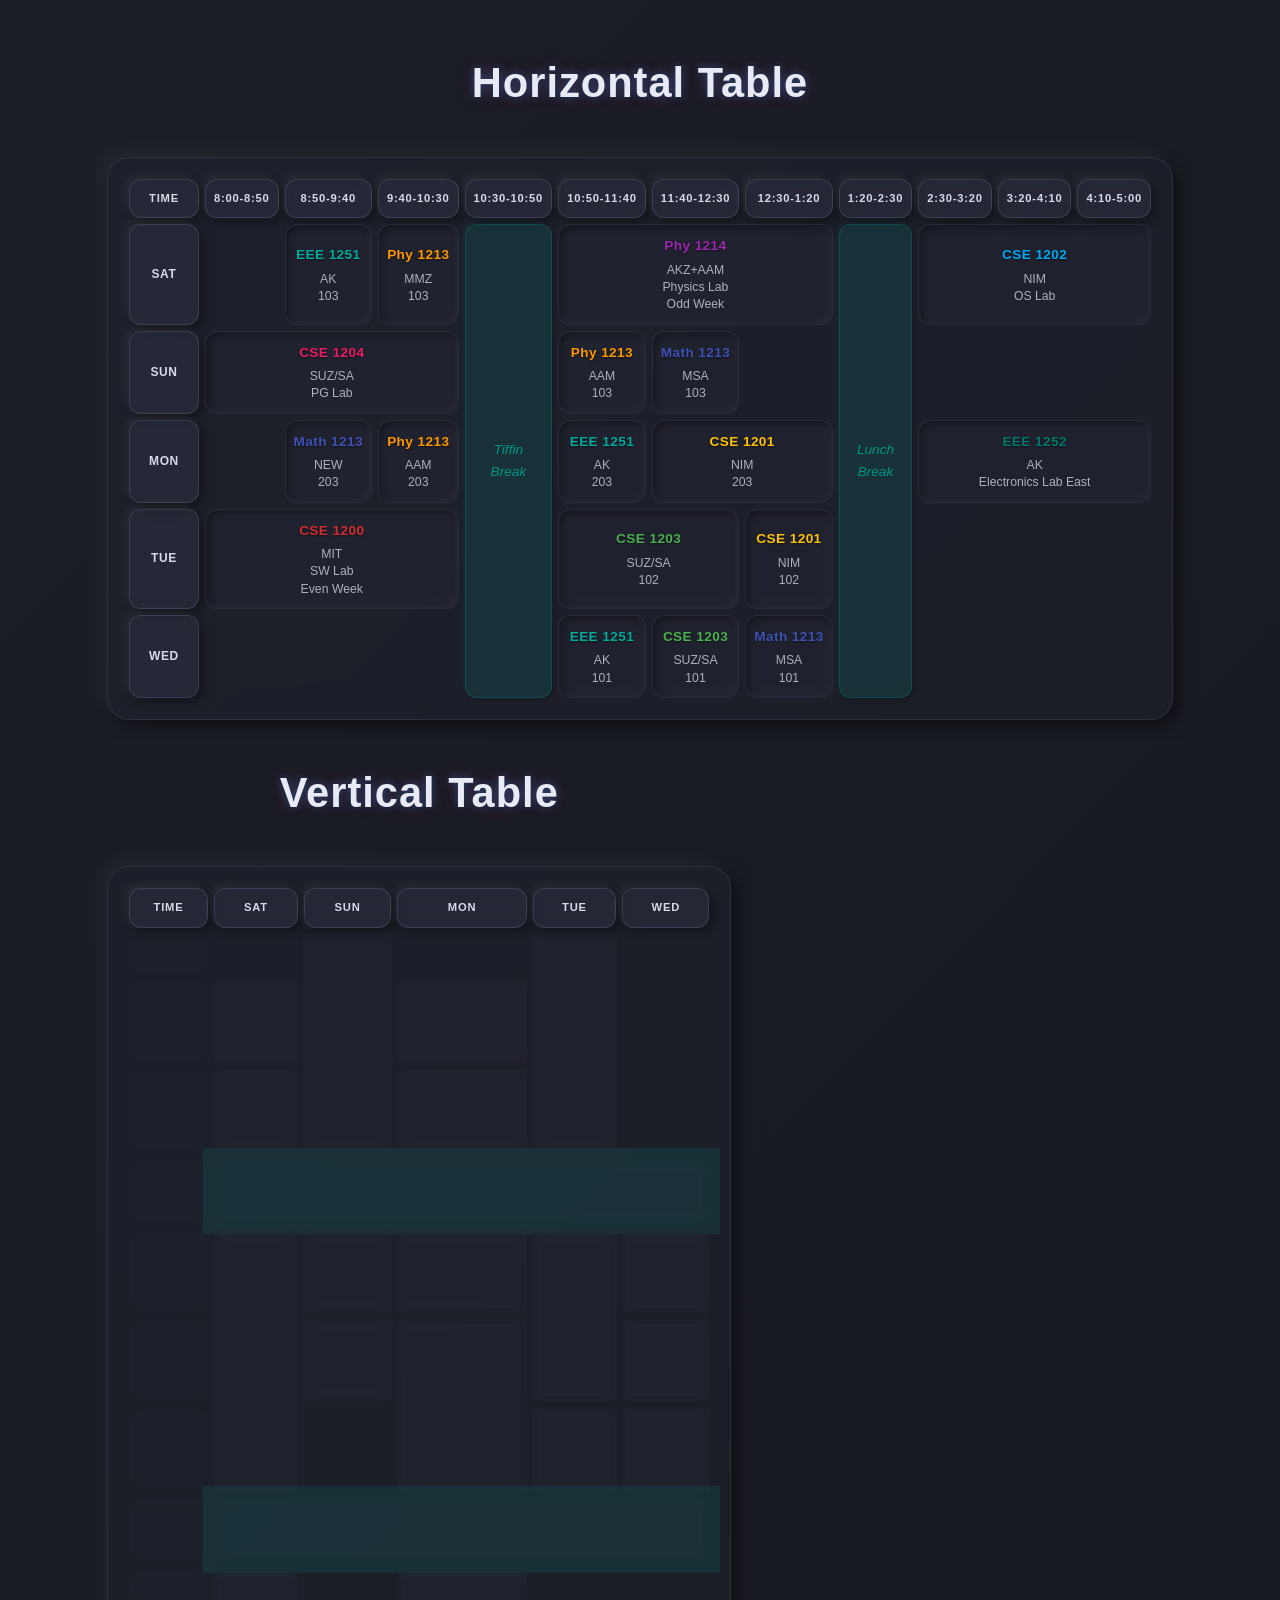
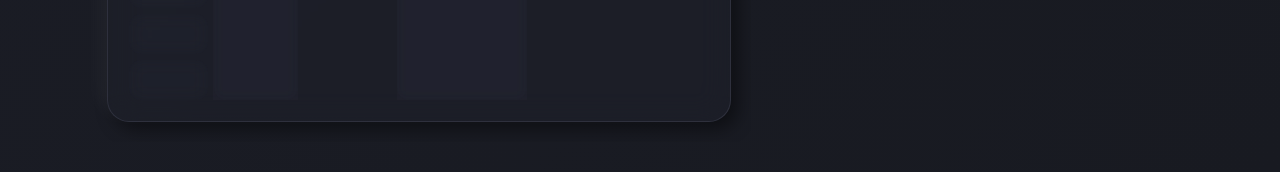
==== commit 86dca63b: "Added toggle, vertical table and scripts folder" ====
--- a/index2.html
+++ b/index2.html
@@ -4,9 +4,9 @@
 		<meta charset="UTF-8">
 		<meta name="viewport" content="width=device-width, initial-scale=1.0">
 		<title>Class Timetable</title>
-		<script type="text/javascript" src="schedule.json.js"></script>
+		<script type="text/javascript" src="schedule.json.js"></script> <!-- YOUR SCHEDULE --->
 		<script type="text/javascript" src="tabler.js"></script>
-		<link rel="stylesheet" href="styles/style_glassmorphism.css">
+		<link rel="stylesheet" href="styles/style_glassmorphism.css">   <!-- YOUR CSS THEME -->
 	</head>
 	<body>
 		<div id="main-wrapper">
@@ -19,35 +19,16 @@
 					<!-- AUTOMATICALLY GENERATES THE TABLE HERE -->
 				</table>
 			</div>
+
+			<div class="table-container">
+				<h3 class="time-table-title">Vertical Table</h3>
+				<table id="time-table-v" class="time-table">
+					<!-- AUTOMATICALLY GENERATES THE TABLE HERE -->
+				</table>
+			</div>
 		</div>
 
-
-		<script>
-			document.addEventListener('DOMContentLoaded', function() {
-				const timeTable = document.getElementById('time-table-h');
-				const dayHeaders = document.querySelectorAll('.day-header');
-
-				Array.from(dayHeaders).forEach(header => {
-					header.addEventListener('click', function() {
-						// Remove glow from any previously highlighted cells
-						timeTable.querySelectorAll('td.day-glow').forEach(td => {
-							td.classList.remove('day-glow');
-						});
-
-						// Update active day header state
-						dayHeaders.forEach(h => h.classList.remove('day-header-active'));
-						this.classList.add('day-header-active');
-
-						// Use the clicked row directly; it already contains the cells for that day
-						const row = this.parentElement;
-						const rowcells = row.querySelectorAll('.card-type-active')
-
-						Array.from(rowcells).forEach(cell => {
-							cell.classList.add('day-glow');
-						});
-					});
-				});
-			});
-		</script>
+		<!-- YOUR SCRIPTS GOES HERE -->
+		<script type="text/javascript" src="scripts/day_highlight_tableH.js"></script>
 	</body>
 </html>
--- a/styles/style_glassmorphism.css
+++ b/styles/style_glassmorphism.css
@@ -6,11 +6,8 @@
 
 	/* Vibrant Color Palette */
 	--vibrant-pink-rgb: 233, 30, 99;
-	--vibrant-pink: rgb(var(--vibrant-pink-rgb));
 	--vibrant-teal-rgb: 0, 150, 136;
-	--vibrant-teal: rgb(var(--vibrant-teal-rgb));
 	--vibrant-blue-rgb: 33, 150, 243;
-	--vibrant-blue: rgb(var(--vibrant-blue-rgb));
 
 	/* Day Glow (Inner Fill) Styles */
 	--fallback-accent-rgb: var(--vibrant-pink-rgb);
@@ -48,15 +45,46 @@
 }
 
 .table-container {
-	width: 100%;
-	max-width: 1200px;
+	width: fit-content;
 	/* Adjusted for horizontal layout */
 	overflow-x: auto;
-	padding: 10px;
+	padding: 20px;
+}
+
+#error-container:empty { display: none; }
+#error-container {
+	display: block;
+	width: fit-content;
+	padding: 16px;
+
+	color: var(--text-color);
+	font-family: 'Consolas', 'Courier New', Courier, monospace;
+	background-color: rgba(40, 43, 58, 0.25);
+	font-size: 0.85em;
+	border: 1px solid rgba(180, 180, 220, 0.08);
+	backdrop-filter: blur(6px);
+	box-shadow:
+		inset 3px 3px 7px rgba(0, 0, 0, 0.3),
+		inset -3px -3px 7px rgba(255, 255, 255, 0.04);
+}
+/* #error-container {
+
+	background-color: #8d1f1f;
+	border: 4px solid #ff0000;
+	border-radius: 10px
+} */
+
+#error-header {
+	color: #ff9800;
+	background-color: rgba(55, 60, 80, 0.3);
+	border: 1px solid rgba(200, 200, 255, 0.15);
+	margin: 16px;
+	padding: 6px;
+	border-radius: 6px
 }
 
 .time-table {
-	width: 100%;
+	/* width: 100%; */
 	border-collapse: separate;
 	border-spacing: 6px;
 	background-color: rgba(35, 38, 50, 0.35);
@@ -105,12 +133,11 @@
 
 .period-header {
 	/* Time Slot Headers */
-	min-width: 90px;
+	font-size: 0.7em;
 }
 
 /* TBODY Headers: Day Names (SAT, SUN, etc.) - These are clickable */
-.time-table tbody th {
-	min-width: 70px;
+.day-header {
 	font-size: 0.75em;
 	letter-spacing: 0.05em;
 	text-transform: uppercase;
@@ -118,9 +145,9 @@
 	user-select: none;
 }
 
-.day-header-active {
+tbody th.day-header-active {
 	/* Active Day Header in tbody */
-	background-color: var(--vibrant-blue);
+	background-color: rgb(var(--vibrant-blue-rgb));
 	color: white;
 	box-shadow:
 		0 0 12px 2px rgba(var(--vibrant-blue-rgb), 0.7),
@@ -138,7 +165,7 @@
 		inset -3px -3px 7px rgba(255, 255, 255, 0.04);
 }
 
-.day-glow {
+.day-highlight {
 	--current-accent-rgb: var(--fallback-accent-rgb);
 	background-color: rgba(var(--current-accent-rgb), 0.15) !important;
 	border-color: rgba(var(--current-accent-rgb), 0.6) !important;
@@ -147,7 +174,7 @@
 		inset -3px -3px 7px rgba(255, 255, 255, 0.04);
 }
 
-.card-type-active.day-glow {
+.card-type-active.day-highlight {
 	--current-accent-rgb: var(--subject-active-rgb);
 }
 
@@ -166,11 +193,11 @@
 	text-shadow: 0 1px 2px rgba(0, 0, 0, 0.5);
 }
 
-.day-glow .card-title {
+.day-highlight .card-title {
 	text-shadow: none !important;
 }
 
-.card-type-active.day-glow .card-title {
+:not(.card-type-active).day-highlight .card-title {
 	color: var(--text-color);
 }
 
@@ -181,7 +208,7 @@
 	line-height: 1.4;
 }
 
-.day-glow .card-content {
+.day-highlight .card-content {
 	color: #dce0ee;
 }
 
@@ -199,7 +226,7 @@
 	backdrop-filter: blur(7px);
 	font-weight: 600;
 	font-style: italic;
-	color: var(--vibrant-teal);
+	color: rgb(var(--vibrant-teal-rgb));
 	font-size: 0.85em;
 	box-shadow:
 		2px 2px 5px rgba(0, 0, 0, 0.2),
